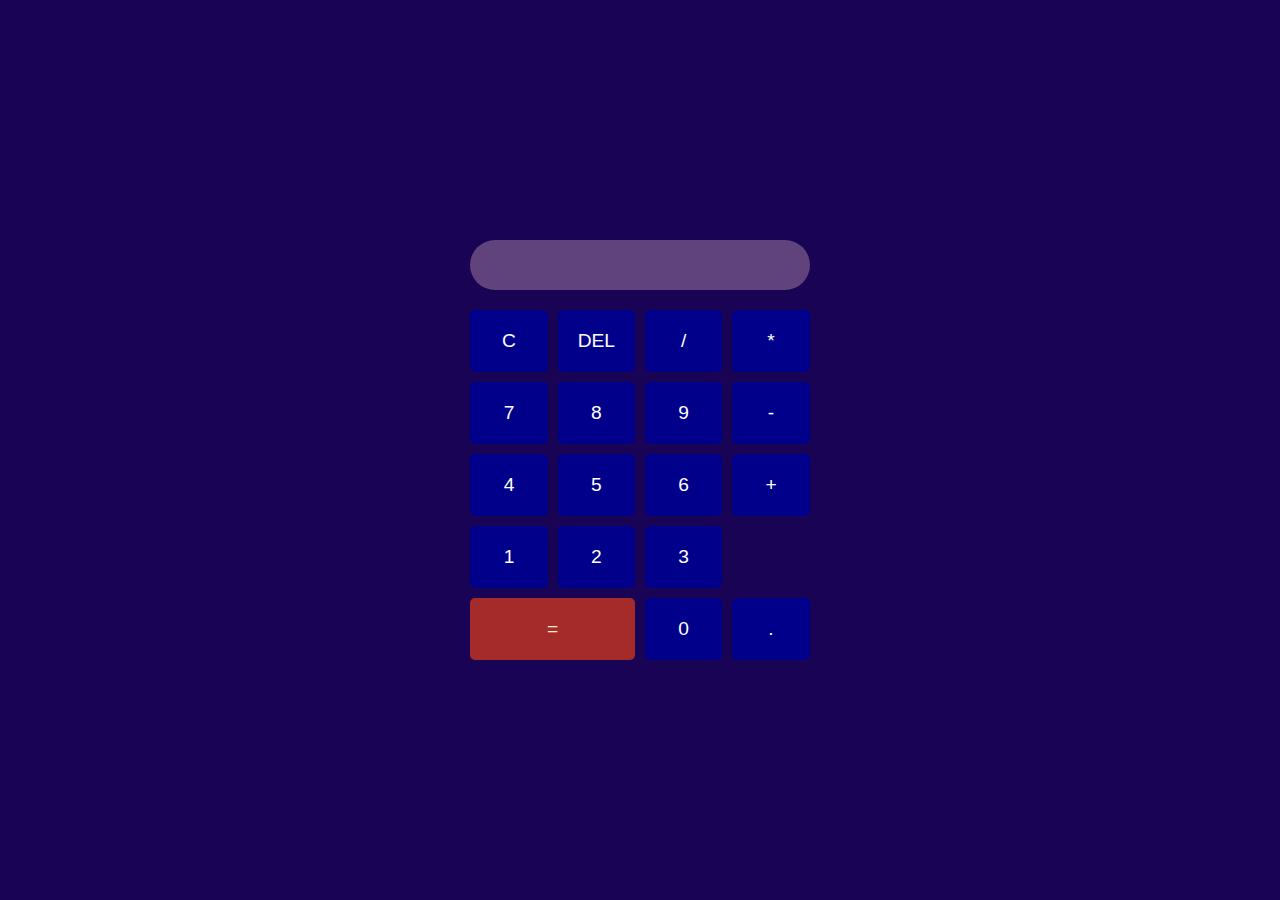
==== UNIDAD2_071024/index.html @ 15e3b987 "calculadora" ====
<!DOCTYPE html>
<html lang="en">
<head>
    <meta charset="UTF-8">
    <meta name="viewport" content="width=device-width, initial-scale=1.0">
    <title>Document</title>
    <link rel="stylesheet" href="style.css">
</head>
<body>
    <div>
        <input type="text" id="display" class="calculator-screen" value="" disabled>
        <div class="calculator-buttons">
            <button class="button" onclick="clearDisplay()">C</button>
            <button class="button" onclick="deleteLast()">DEL</button> 
            <button class="button" onclick="appendToDisplay('/')">/</button>
            <button class="button" onclick="appendToDisplay('*')">*</button>
            <button class="button" onclick="appendToDisplay('7')">7</button>
            <button class="button" onclick="appendToDisplay('8')">8</button>
            <button class="button" onclick="appendToDisplay('9')">9</button>
            <button class="button" onclick="appendToDisplay('-')">-</button>
            <button class="button" onclick="appendToDisplay('4')">4</button> 
            <button class="button" onclick="appendToDisplay('5')">5</button>
            <button class="button" onclick="appendToDisplay('6')">6</button>
            <button class="button" onclick="appendToDisplay('+')">+</button>
            <button class="button" onclick="appendToDisplay('1')">1</button>
            <button class="button" onclick="appendToDisplay('2')">2</button>
            <button class="button" onclick="appendToDisplay('3')">3</button> 
            <button class="button equal-button" onclick="calculateResult()">=</button>
            <button class="button" onclick="appendToDisplay('0')">0</button>
            <button class="button" onclick="appendToDisplay('.')">.</button>
        </div>
    </div>
<script src="script.js"></script>
</body>
</html>
---- UNIDAD2_071024/style.css ----
* {
    box-sizing: border-box;
}

body {
    display: flex;
    justify-content: center;
    align-items: center;
    height: 100vh;
    margin: 0;
    background-color: rgb(25, 3, 85);
    font-family: Arial, sans-serif;
}

.calculator {
    width: 100%;
    max-width: 400px;
    background-color: rgb(187, 185, 185);
    padding: 20px;
    border-radius: 100px;
    box-shadow: 0px 4px 8px rgb(0, 0, 0, 0.1);
}

.calculator-screen {
    width: 100%;
    height: 50px;
    background-color: rgb(96, 67, 124);
    color: rgb(0, 0, 0);
    text-align: right;
    padding: 10px;
    font-size: 1.5rem;
    border: none;
    border-radius: 100px;
    margin-bottom: 20px;
}

.calculator-buttons {
    display: grid;
    grid-template-columns: repeat(4, 1fr);
    gap: 10px;
}

.button {
    padding: 20px;
    font-size: 1.2rem;
    border: none;
    border-radius: 5px;
    background-color: darkblue;
    color: white;
    cursor: pointer;
    transition: background-color 0.3s;
}

.button:hover {
    background-color: rgb(162, 14, 108);
}

.equal-button {
    grid-column: span 2;
    background-color: brown;
    color: blanchedalmond;
}

.equal-button:hover {
    background-color: darkgoldenrod;
}

@media (max-width: 600px) {
    .calculator {
        padding: 10px;
    }

    .calculator-screen {
        height: 40px;
        font-size: 1rem;
    }

    .button {
        padding: 16px;
        font-size: 1rem;
    }
}
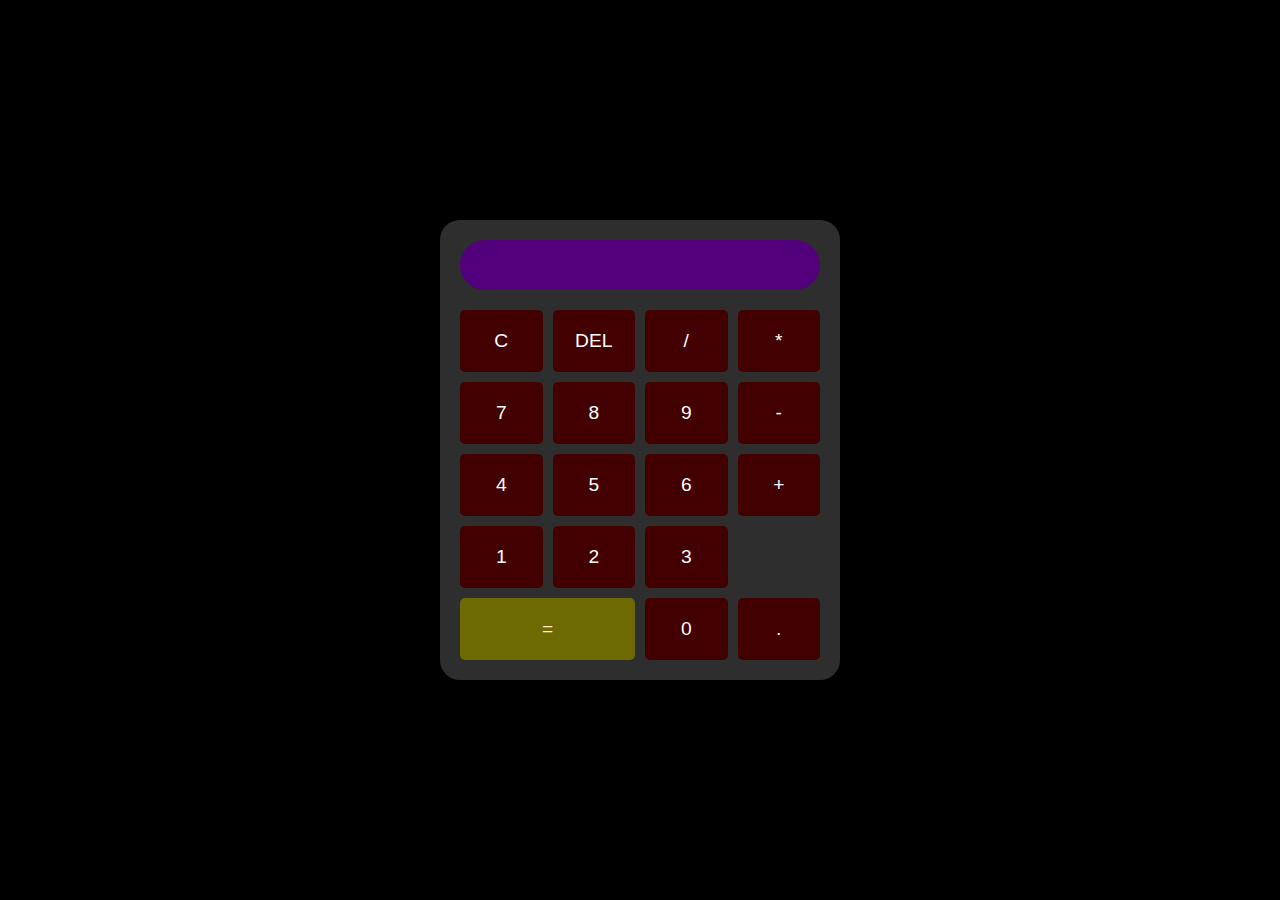
==== commit 21d20756: "Documentacion del js" ====
--- a/UNIDAD2_071024/index.html
+++ b/UNIDAD2_071024/index.html
@@ -1,31 +1,35 @@
 <!DOCTYPE html>
-<html lang="en">
+<html lang="es">
 <head>
     <meta charset="UTF-8">
     <meta name="viewport" content="width=device-width, initial-scale=1.0">
-    <title>Document</title>
+    <title>Calculadoras</title>
     <link rel="stylesheet" href="style.css">
 </head>
 <body>
-    <div>
+    <div class="calculator">
         <input type="text" id="display" class="calculator-screen" value="" disabled>
         <div class="calculator-buttons">
             <button class="button" onclick="clearDisplay()">C</button>
             <button class="button" onclick="deleteLast()">DEL</button> 
             <button class="button" onclick="appendToDisplay('/')">/</button>
             <button class="button" onclick="appendToDisplay('*')">*</button>
+
             <button class="button" onclick="appendToDisplay('7')">7</button>
             <button class="button" onclick="appendToDisplay('8')">8</button>
             <button class="button" onclick="appendToDisplay('9')">9</button>
             <button class="button" onclick="appendToDisplay('-')">-</button>
+
             <button class="button" onclick="appendToDisplay('4')">4</button> 
             <button class="button" onclick="appendToDisplay('5')">5</button>
             <button class="button" onclick="appendToDisplay('6')">6</button>
             <button class="button" onclick="appendToDisplay('+')">+</button>
+
             <button class="button" onclick="appendToDisplay('1')">1</button>
             <button class="button" onclick="appendToDisplay('2')">2</button>
             <button class="button" onclick="appendToDisplay('3')">3</button> 
             <button class="button equal-button" onclick="calculateResult()">=</button>
+
             <button class="button" onclick="appendToDisplay('0')">0</button>
             <button class="button" onclick="appendToDisplay('.')">.</button>
         </div>
--- a/UNIDAD2_071024/style.css
+++ b/UNIDAD2_071024/style.css
@@ -8,23 +8,23 @@
     align-items: center;
     height: 100vh;
     margin: 0;
-    background-color: rgb(25, 3, 85);
+    background-color: rgb(0, 0, 0);
     font-family: Arial, sans-serif;
 }
 
 .calculator {
     width: 100%;
     max-width: 400px;
-    background-color: rgb(187, 185, 185);
+    background-color: rgb(46, 46, 46);
     padding: 20px;
-    border-radius: 100px;
+    border-radius: 20px;
     box-shadow: 0px 4px 8px rgb(0, 0, 0, 0.1);
 }
 
 .calculator-screen {
     width: 100%;
     height: 50px;
-    background-color: rgb(96, 67, 124);
+    background-color: rgb(83, 0, 124);
     color: rgb(0, 0, 0);
     text-align: right;
     padding: 10px;
@@ -45,8 +45,8 @@
     font-size: 1.2rem;
     border: none;
     border-radius: 5px;
-    background-color: darkblue;
-    color: white;
+    background-color: rgb(66, 0, 0);
+    color: rgb(255, 255, 255);
     cursor: pointer;
     transition: background-color 0.3s;
 }
@@ -57,7 +57,7 @@
 
 .equal-button {
     grid-column: span 2;
-    background-color: brown;
+    background-color: rgb(108, 106, 0);
     color: blanchedalmond;
 }
 
